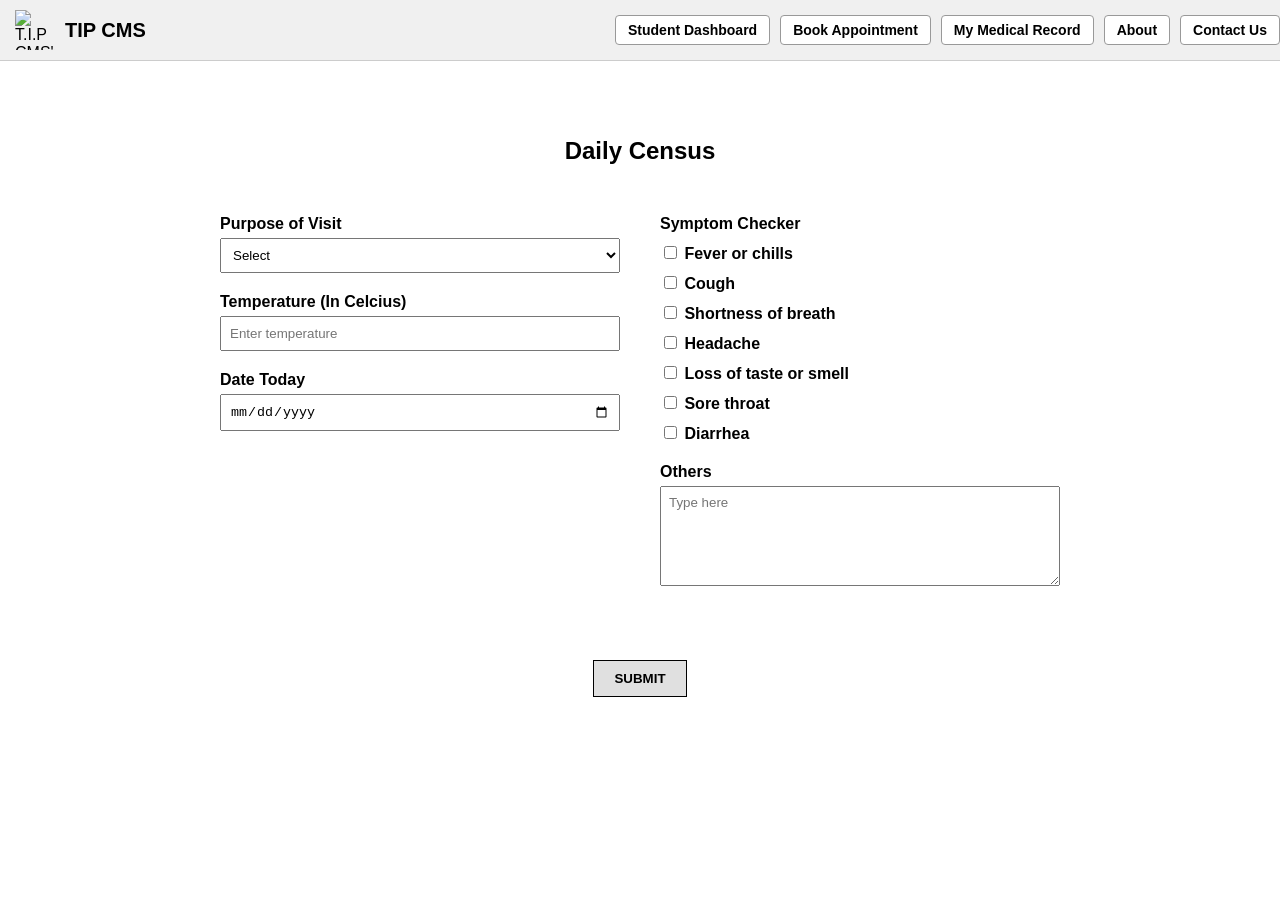
==== html/index.html @ 0d44edbc "moved the html files within an html folder" ====
<!DOCTYPE html>
<html lang="en">
<head>
  <meta charset="UTF-8">
  <title>Daily Census</title>
  <link rel="icon" type="image/x-icon" href="res/logo.ico">
  <meta name="viewport" content="width=device-width, initial-scale=1">
  <link rel="stylesheet" href="styles.css">
</head>

<style>
  body {
    font-family: sans-serif;
    margin: 0;
    padding: 0;
    background: #fff;
    display: flex;
    flex-direction: column;
    align-items: center;
  }
  
  .topbar {
    display: flex;
    align-items: center;
    padding: 10px;
    background: #f0f0f0;
    gap: 10px;
    width: 100%;
    border-bottom: 1px solid #ccc;
    flex-wrap: wrap;
  }
  
  .logo {
    font-weight: bold;
    font-size: 20px;
    margin-right: auto;
    
  }
  
  .topbar a.topbar-btn {
    padding: 6px 12px;
    border: 1px solid #999;
    background: #fff;
    text-decoration: none;
    color: #000;
    font-weight: bold;
    cursor: pointer;
    border-radius: 4px;
    font-size: 14px;
    transition: background 0.2s;
  }
  
  .topbar a.topbar-btn:hover {
    background: #ddd;
  }
  
  /* Main content */
  .container {
    padding: 30px;
    max-width: 900px;
    margin-top: 30px;
    width: 100%;
    box-sizing: border-box;
  }
  
  h1 {
    text-align: center;
    margin-bottom: 30px;
    font-size: 24px;
  }
  
  .form-grid {
    display: flex;
    justify-content: space-between;
    gap: 40px;
    flex-wrap: wrap;
  }
  
  .left-column, .right-column {
    flex: 1;
    min-width: 300px;
  }
  
  label {
    display: block;
    margin-top: 20px;
    font-weight: bold;
  }
  
  input[type="text"], select, input[type="date"], textarea {
    width: 100%;
    padding: 8px;
    margin-top: 5px;
    box-sizing: border-box;
  }
  
  .checkbox-group label {
    display: block;
    margin-top: 10px;
  }
  
  textarea {
    height: 100px;
    resize: vertical;
    margin-top: 5px;
    font-family: sans-serif;
  }
  
  .warning {
    color: red;
    font-size: 12px;
    display: none;
  }
  
  .submit-container {
    text-align: center;
    margin-top: 30px;
    width: 100%;
  }
  
  .submit-container button {
    padding: 10px 20px;
    font-weight: bold;
    border: 1px solid #000;
    background-color: #e0e0e0;
    cursor: pointer;
  }
  
</style>

<body>
  <header class="topbar">
    <img alt="T.I.P CMS's Logo" height="40" src="res/logo.svg" width="40" style="margin-left: 15px;"/>
    <div class="logo">TIP CMS</div>
    <a href="#" class="topbar-btn">Student Dashboard</a>
    <a href="#" class="topbar-btn">Book Appointment</a>
    <a href="#" class="topbar-btn">My Medical Record</a>
    <a href="#" class="topbar-btn">About</a>
    <a href="#" class="topbar-btn">Contact Us</a>
  </header>

  <main class="container">
    <h1>Daily Census</h1>
    <form class="form-grid" id="dailyForm">

      <div class="left-column">
        <label>Purpose of Visit</label>
        <select id="visitPurpose">
          <option value="">Select</option>
          <option>Check-Up</option>
          <option>Follow-up</option>
          <option>Emergency</option>
        </select>
        <small class="warning" id="purposeWarning"></small>

        <label>Temperature (In Celcius)</label>
        <input type="text" id="temperature" placeholder="Enter temperature">
        <small class="warning" id="tempWarning"></small>

        <label>Date Today</label>
        <input type="date" id="todayDate">
        <small class="warning" id="dateWarning"></small>
      </div>

      <div class="right-column">
        <label>Symptom Checker</label>
        <div class="checkbox-group">
          <label><input type="checkbox"> Fever or chills</label>
          <label><input type="checkbox"> Cough</label>
          <label><input type="checkbox"> Shortness of breath</label>
          <label><input type="checkbox"> Headache</label>
          <label><input type="checkbox"> Loss of taste or smell</label>
          <label><input type="checkbox"> Sore throat</label>
          <label><input type="checkbox"> Diarrhea</label>
        </div>

        <label>Others</label>
        <textarea placeholder="Type here"></textarea>
      </div>

      <div class="submit-container">
        <button type="submit">SUBMIT</button>
      </div>

    </form>
  </main>

  <script src="script.js"></script>
</body>
</html>
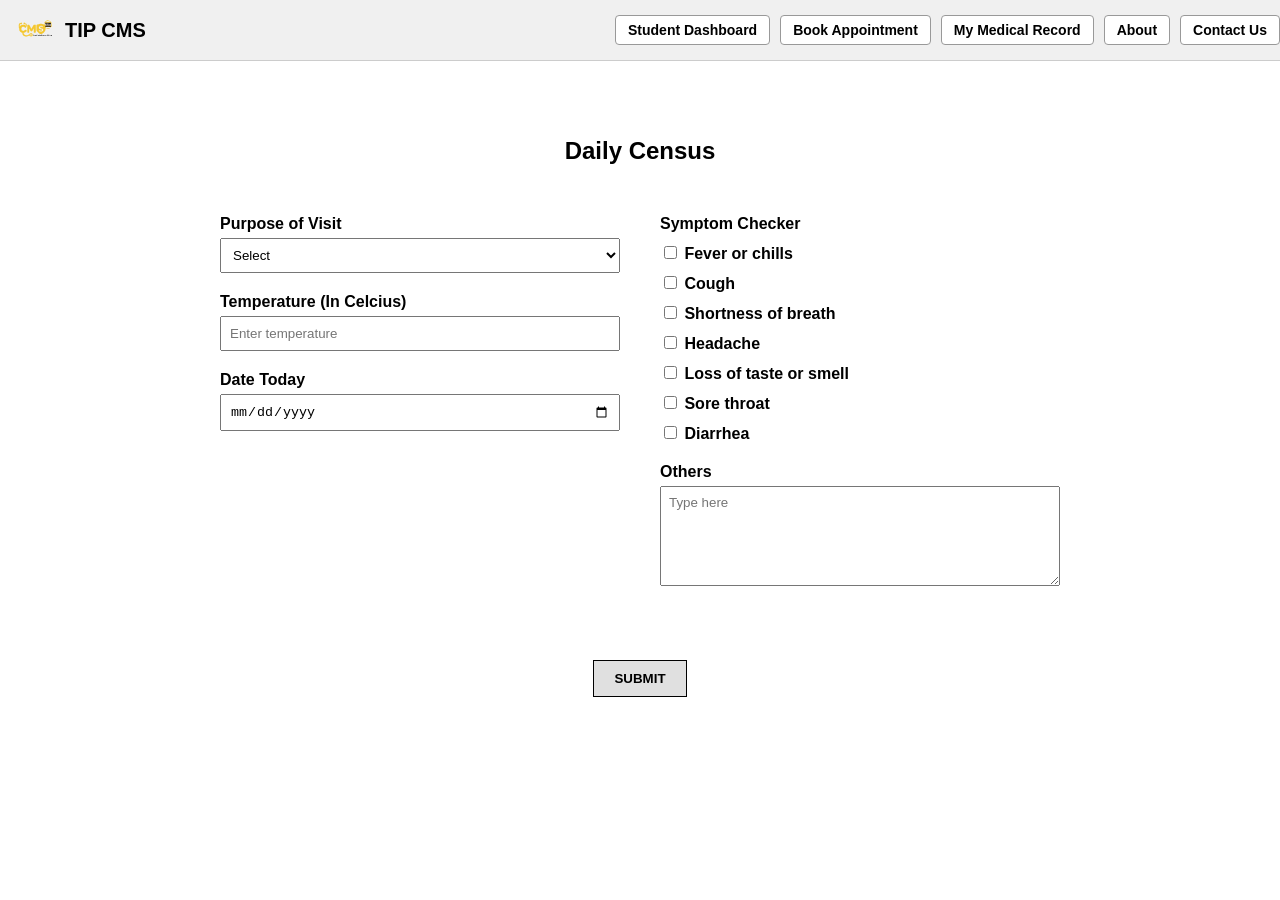
==== commit b2a81788: "changes in image referencing" ====
--- a/html/index.html
+++ b/html/index.html
@@ -3,7 +3,7 @@
 <head>
   <meta charset="UTF-8">
   <title>Daily Census</title>
-  <link rel="icon" type="image/x-icon" href="res/logo.ico">
+  <link rel="icon" type="image/x-icon" href="../res/logo.ico">
   <meta name="viewport" content="width=device-width, initial-scale=1">
   <link rel="stylesheet" href="styles.css">
 </head>
@@ -130,7 +130,7 @@
 
 <body>
   <header class="topbar">
-    <img alt="T.I.P CMS's Logo" height="40" src="res/logo.svg" width="40" style="margin-left: 15px;"/>
+    <img alt="T.I.P CMS's Logo" height="40" src="../res/logo.svg" width="40" style="margin-left: 15px;"/>
     <div class="logo">TIP CMS</div>
     <a href="#" class="topbar-btn">Student Dashboard</a>
     <a href="#" class="topbar-btn">Book Appointment</a>
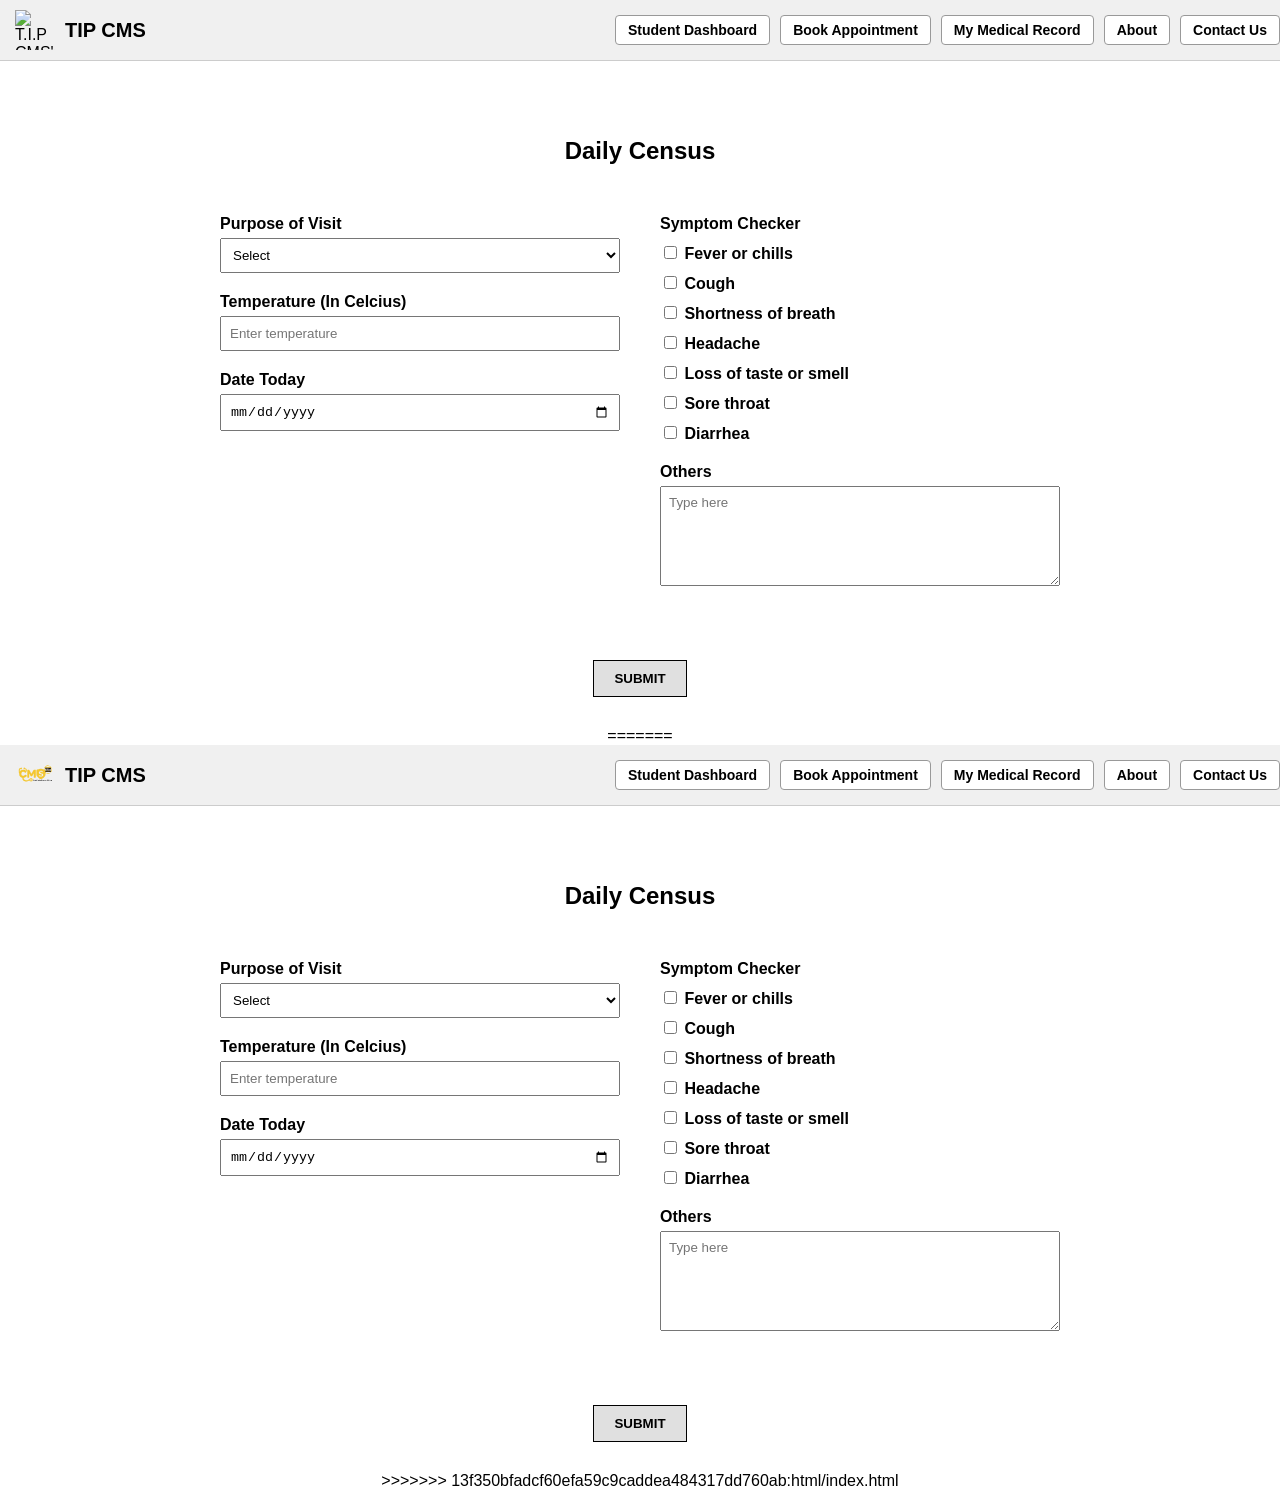
==== commit 5eb4144c: "Merge branch 'main' of https://github.com/HLyH3LL/CMS" ====
--- a/html/index.html
+++ b/html/index.html
@@ -3,7 +3,7 @@
 <head>
   <meta charset="UTF-8">
   <title>Daily Census</title>
-  <link rel="icon" type="image/x-icon" href="../res/logo.ico">
+  <link rel="icon" type="image/x-icon" href="res/logo.ico"><link rel="icon" type="image/x-icon" href="res/logo.ico">
   <meta name="viewport" content="width=device-width, initial-scale=1">
   <link rel="stylesheet" href="styles.css">
 </head>
@@ -130,7 +130,7 @@
 
 <body>
   <header class="topbar">
-    <img alt="T.I.P CMS's Logo" height="40" src="../res/logo.svg" width="40" style="margin-left: 15px;"/>
+    <img alt="T.I.P CMS's Logo" height="40" src="res/logo.svg" width="40" style="margin-left: 15px;"/>
     <div class="logo">TIP CMS</div>
     <a href="#" class="topbar-btn">Student Dashboard</a>
     <a href="#" class="topbar-btn">Book Appointment</a>
@@ -188,3 +188,195 @@
   <script src="script.js"></script>
 </body>
 </html>
+=======
+<!DOCTYPE html>
+<html lang="en">
+<head>
+  <meta charset="UTF-8">
+  <title>Daily Census</title>
+  <link rel="icon" type="image/x-icon" href="../res/logo.ico">
+  <meta name="viewport" content="width=device-width, initial-scale=1">
+  <link rel="stylesheet" href="styles.css">
+</head>
+
+<style>
+  body {
+    font-family: sans-serif;
+    margin: 0;
+    padding: 0;
+    background: #fff;
+    display: flex;
+    flex-direction: column;
+    align-items: center;
+  }
+  
+  .topbar {
+    display: flex;
+    align-items: center;
+    padding: 10px;
+    background: #f0f0f0;
+    gap: 10px;
+    width: 100%;
+    border-bottom: 1px solid #ccc;
+    flex-wrap: wrap;
+  }
+  
+  .logo {
+    font-weight: bold;
+    font-size: 20px;
+    margin-right: auto;
+    
+  }
+  
+  .topbar a.topbar-btn {
+    padding: 6px 12px;
+    border: 1px solid #999;
+    background: #fff;
+    text-decoration: none;
+    color: #000;
+    font-weight: bold;
+    cursor: pointer;
+    border-radius: 4px;
+    font-size: 14px;
+    transition: background 0.2s;
+  }
+  
+  .topbar a.topbar-btn:hover {
+    background: #ddd;
+  }
+  
+  /* Main content */
+  .container {
+    padding: 30px;
+    max-width: 900px;
+    margin-top: 30px;
+    width: 100%;
+    box-sizing: border-box;
+  }
+  
+  h1 {
+    text-align: center;
+    margin-bottom: 30px;
+    font-size: 24px;
+  }
+  
+  .form-grid {
+    display: flex;
+    justify-content: space-between;
+    gap: 40px;
+    flex-wrap: wrap;
+  }
+  
+  .left-column, .right-column {
+    flex: 1;
+    min-width: 300px;
+  }
+  
+  label {
+    display: block;
+    margin-top: 20px;
+    font-weight: bold;
+  }
+  
+  input[type="text"], select, input[type="date"], textarea {
+    width: 100%;
+    padding: 8px;
+    margin-top: 5px;
+    box-sizing: border-box;
+  }
+  
+  .checkbox-group label {
+    display: block;
+    margin-top: 10px;
+  }
+  
+  textarea {
+    height: 100px;
+    resize: vertical;
+    margin-top: 5px;
+    font-family: sans-serif;
+  }
+  
+  .warning {
+    color: red;
+    font-size: 12px;
+    display: none;
+  }
+  
+  .submit-container {
+    text-align: center;
+    margin-top: 30px;
+    width: 100%;
+  }
+  
+  .submit-container button {
+    padding: 10px 20px;
+    font-weight: bold;
+    border: 1px solid #000;
+    background-color: #e0e0e0;
+    cursor: pointer;
+  }
+  
+</style>
+
+<body>
+  <header class="topbar">
+    <img alt="T.I.P CMS's Logo" height="40" src="../res/logo.svg" width="40" style="margin-left: 15px;"/>
+    <div class="logo">TIP CMS</div>
+    <a href="#" class="topbar-btn">Student Dashboard</a>
+    <a href="#" class="topbar-btn">Book Appointment</a>
+    <a href="#" class="topbar-btn">My Medical Record</a>
+    <a href="#" class="topbar-btn">About</a>
+    <a href="#" class="topbar-btn">Contact Us</a>
+  </header>
+
+  <main class="container">
+    <h1>Daily Census</h1>
+    <form class="form-grid" id="dailyForm">
+
+      <div class="left-column">
+        <label>Purpose of Visit</label>
+        <select id="visitPurpose">
+          <option value="">Select</option>
+          <option>Check-Up</option>
+          <option>Follow-up</option>
+          <option>Emergency</option>
+        </select>
+        <small class="warning" id="purposeWarning"></small>
+
+        <label>Temperature (In Celcius)</label>
+        <input type="text" id="temperature" placeholder="Enter temperature">
+        <small class="warning" id="tempWarning"></small>
+
+        <label>Date Today</label>
+        <input type="date" id="todayDate">
+        <small class="warning" id="dateWarning"></small>
+      </div>
+
+      <div class="right-column">
+        <label>Symptom Checker</label>
+        <div class="checkbox-group">
+          <label><input type="checkbox"> Fever or chills</label>
+          <label><input type="checkbox"> Cough</label>
+          <label><input type="checkbox"> Shortness of breath</label>
+          <label><input type="checkbox"> Headache</label>
+          <label><input type="checkbox"> Loss of taste or smell</label>
+          <label><input type="checkbox"> Sore throat</label>
+          <label><input type="checkbox"> Diarrhea</label>
+        </div>
+
+        <label>Others</label>
+        <textarea placeholder="Type here"></textarea>
+      </div>
+
+      <div class="submit-container">
+        <button type="submit">SUBMIT</button>
+      </div>
+
+    </form>
+  </main>
+
+  <script src="script.js"></script>
+</body>
+</html>
+>>>>>>> 13f350bfadcf60efa59c9caddea484317dd760ab:html/index.html
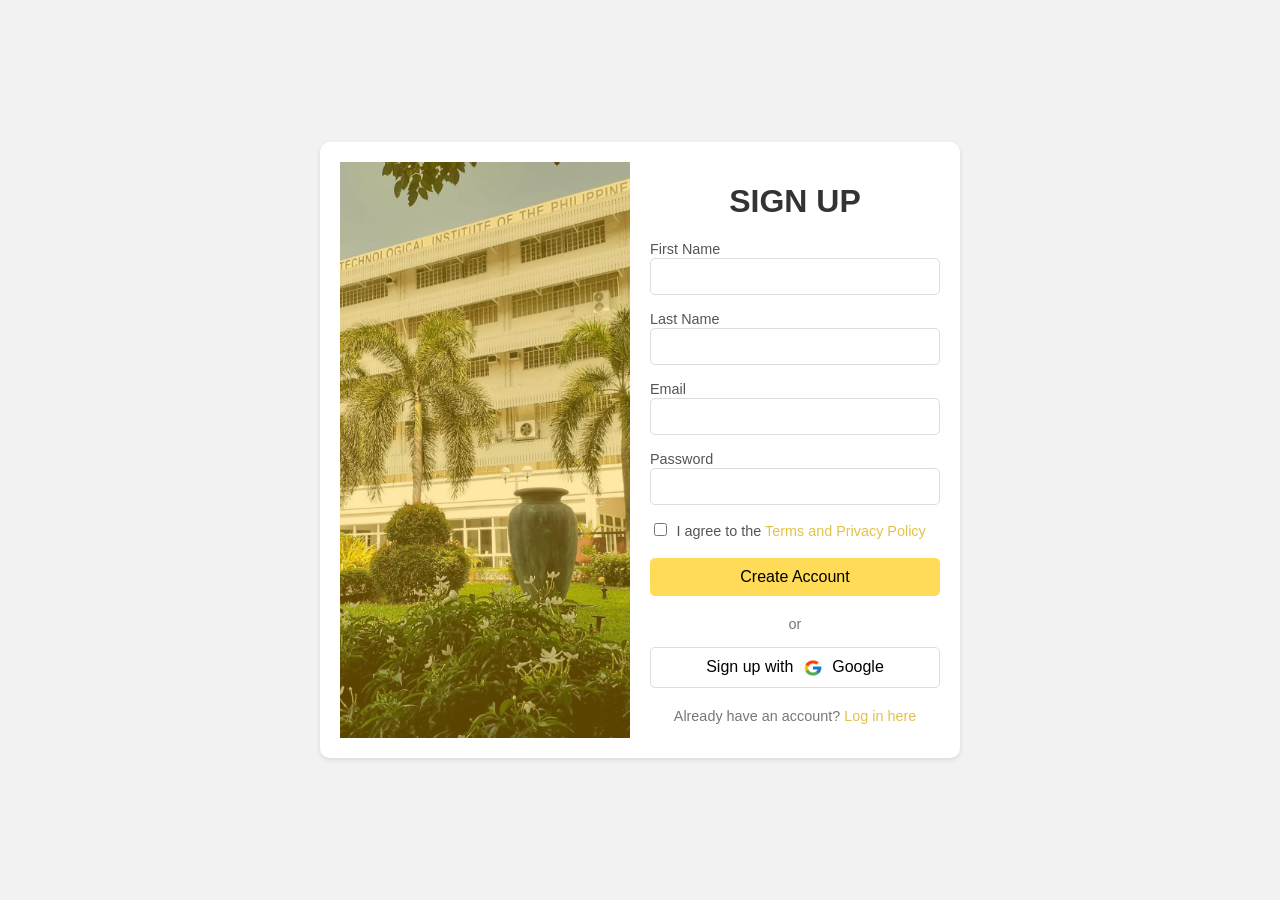
==== commit 8365a97a: "added signup" ====
--- a/html/index.html
+++ b/html/index.html
@@ -1,382 +1,39 @@
 <!DOCTYPE html>
-<html lang="en">
+<html>
 <head>
-  <meta charset="UTF-8">
-  <title>Daily Census</title>
-  <link rel="icon" type="image/x-icon" href="res/logo.ico"><link rel="icon" type="image/x-icon" href="res/logo.ico">
-  <meta name="viewport" content="width=device-width, initial-scale=1">
-  <link rel="stylesheet" href="styles.css">
+    <title>Sign Up</title>
+    <link rel="stylesheet" href="style.css">
 </head>
-
-<style>
-  body {
-    font-family: sans-serif;
-    margin: 0;
-    padding: 0;
-    background: #fff;
-    display: flex;
-    flex-direction: column;
-    align-items: center;
-  }
-  
-  .topbar {
-    display: flex;
-    align-items: center;
-    padding: 10px;
-    background: #f0f0f0;
-    gap: 10px;
-    width: 100%;
-    border-bottom: 1px solid #ccc;
-    flex-wrap: wrap;
-  }
-  
-  .logo {
-    font-weight: bold;
-    font-size: 20px;
-    margin-right: auto;
-    
-  }
-  
-  .topbar a.topbar-btn {
-    padding: 6px 12px;
-    border: 1px solid #999;
-    background: #fff;
-    text-decoration: none;
-    color: #000;
-    font-weight: bold;
-    cursor: pointer;
-    border-radius: 4px;
-    font-size: 14px;
-    transition: background 0.2s;
-  }
-  
-  .topbar a.topbar-btn:hover {
-    background: #ddd;
-  }
-  
-  /* Main content */
-  .container {
-    padding: 30px;
-    max-width: 900px;
-    margin-top: 30px;
-    width: 100%;
-    box-sizing: border-box;
-  }
-  
-  h1 {
-    text-align: center;
-    margin-bottom: 30px;
-    font-size: 24px;
-  }
-  
-  .form-grid {
-    display: flex;
-    justify-content: space-between;
-    gap: 40px;
-    flex-wrap: wrap;
-  }
-  
-  .left-column, .right-column {
-    flex: 1;
-    min-width: 300px;
-  }
-  
-  label {
-    display: block;
-    margin-top: 20px;
-    font-weight: bold;
-  }
-  
-  input[type="text"], select, input[type="date"], textarea {
-    width: 100%;
-    padding: 8px;
-    margin-top: 5px;
-    box-sizing: border-box;
-  }
-  
-  .checkbox-group label {
-    display: block;
-    margin-top: 10px;
-  }
-  
-  textarea {
-    height: 100px;
-    resize: vertical;
-    margin-top: 5px;
-    font-family: sans-serif;
-  }
-  
-  .warning {
-    color: red;
-    font-size: 12px;
-    display: none;
-  }
-  
-  .submit-container {
-    text-align: center;
-    margin-top: 30px;
-    width: 100%;
-  }
-  
-  .submit-container button {
-    padding: 10px 20px;
-    font-weight: bold;
-    border: 1px solid #000;
-    background-color: #e0e0e0;
-    cursor: pointer;
-  }
-  
-</style>
-
 <body>
-  <header class="topbar">
-    <img alt="T.I.P CMS's Logo" height="40" src="res/logo.svg" width="40" style="margin-left: 15px;"/>
-    <div class="logo">TIP CMS</div>
-    <a href="#" class="topbar-btn">Student Dashboard</a>
-    <a href="#" class="topbar-btn">Book Appointment</a>
-    <a href="#" class="topbar-btn">My Medical Record</a>
-    <a href="#" class="topbar-btn">About</a>
-    <a href="#" class="topbar-btn">Contact Us</a>
-  </header>
-
-  <main class="container">
-    <h1>Daily Census</h1>
-    <form class="form-grid" id="dailyForm">
-
-      <div class="left-column">
-        <label>Purpose of Visit</label>
-        <select id="visitPurpose">
-          <option value="">Select</option>
-          <option>Check-Up</option>
-          <option>Follow-up</option>
-          <option>Emergency</option>
-        </select>
-        <small class="warning" id="purposeWarning"></small>
-
-        <label>Temperature (In Celcius)</label>
-        <input type="text" id="temperature" placeholder="Enter temperature">
-        <small class="warning" id="tempWarning"></small>
-
-        <label>Date Today</label>
-        <input type="date" id="todayDate">
-        <small class="warning" id="dateWarning"></small>
-      </div>
-
-      <div class="right-column">
-        <label>Symptom Checker</label>
-        <div class="checkbox-group">
-          <label><input type="checkbox"> Fever or chills</label>
-          <label><input type="checkbox"> Cough</label>
-          <label><input type="checkbox"> Shortness of breath</label>
-          <label><input type="checkbox"> Headache</label>
-          <label><input type="checkbox"> Loss of taste or smell</label>
-          <label><input type="checkbox"> Sore throat</label>
-          <label><input type="checkbox"> Diarrhea</label>
+    <form>
+        <div class="container">
+            <div class="left-section">
+                <img src="pic.png" alt="Placeholder Image" class="left-image">
+            </div>
+            <div class="right-section">
+                <h1>SIGN UP</h1>
+                <label for="firstName">First Name</label><br>
+                <input type="text" id="firstName" required><br>
+                <label for="lastName">Last Name</label><br>
+                <input type="text" id="lastName" required><br>
+                <div>
+                    <label for="email">Email</label><br>
+                    <input type="email" id="email" required><br>
+                    <label for="password">Password</label><br>
+                    <input type="password" id="password" required><br>
+                </div>
+                <div>
+                    <input type="checkbox" id="agree" name="agree" requiredS>
+                    <label for="agree">I agree to the <a href="#">Terms and Privacy Policy</a></label><br><br>
+                </div>
+                <button type="submit">Create Account</button>
+                <p>or</p>
+                <button>Sign up with
+                    <img src="icons8-google-48 (1).png" style="width: 20px; height: 18px; vertical-align: middle; margin-left: 5px; margin-right: 5px;"> Google
+                </button>
+                <p>Already have an account? <a href="#">Log in here</a></p>
+            </div>
         </div>
-
-        <label>Others</label>
-        <textarea placeholder="Type here"></textarea>
-      </div>
-
-      <div class="submit-container">
-        <button type="submit">SUBMIT</button>
-      </div>
-
     </form>
-  </main>
-
-  <script src="script.js"></script>
 </body>
-</html>
-=======
-<!DOCTYPE html>
-<html lang="en">
-<head>
-  <meta charset="UTF-8">
-  <title>Daily Census</title>
-  <link rel="icon" type="image/x-icon" href="../res/logo.ico">
-  <meta name="viewport" content="width=device-width, initial-scale=1">
-  <link rel="stylesheet" href="styles.css">
-</head>
-
-<style>
-  body {
-    font-family: sans-serif;
-    margin: 0;
-    padding: 0;
-    background: #fff;
-    display: flex;
-    flex-direction: column;
-    align-items: center;
-  }
-  
-  .topbar {
-    display: flex;
-    align-items: center;
-    padding: 10px;
-    background: #f0f0f0;
-    gap: 10px;
-    width: 100%;
-    border-bottom: 1px solid #ccc;
-    flex-wrap: wrap;
-  }
-  
-  .logo {
-    font-weight: bold;
-    font-size: 20px;
-    margin-right: auto;
-    
-  }
-  
-  .topbar a.topbar-btn {
-    padding: 6px 12px;
-    border: 1px solid #999;
-    background: #fff;
-    text-decoration: none;
-    color: #000;
-    font-weight: bold;
-    cursor: pointer;
-    border-radius: 4px;
-    font-size: 14px;
-    transition: background 0.2s;
-  }
-  
-  .topbar a.topbar-btn:hover {
-    background: #ddd;
-  }
-  
-  /* Main content */
-  .container {
-    padding: 30px;
-    max-width: 900px;
-    margin-top: 30px;
-    width: 100%;
-    box-sizing: border-box;
-  }
-  
-  h1 {
-    text-align: center;
-    margin-bottom: 30px;
-    font-size: 24px;
-  }
-  
-  .form-grid {
-    display: flex;
-    justify-content: space-between;
-    gap: 40px;
-    flex-wrap: wrap;
-  }
-  
-  .left-column, .right-column {
-    flex: 1;
-    min-width: 300px;
-  }
-  
-  label {
-    display: block;
-    margin-top: 20px;
-    font-weight: bold;
-  }
-  
-  input[type="text"], select, input[type="date"], textarea {
-    width: 100%;
-    padding: 8px;
-    margin-top: 5px;
-    box-sizing: border-box;
-  }
-  
-  .checkbox-group label {
-    display: block;
-    margin-top: 10px;
-  }
-  
-  textarea {
-    height: 100px;
-    resize: vertical;
-    margin-top: 5px;
-    font-family: sans-serif;
-  }
-  
-  .warning {
-    color: red;
-    font-size: 12px;
-    display: none;
-  }
-  
-  .submit-container {
-    text-align: center;
-    margin-top: 30px;
-    width: 100%;
-  }
-  
-  .submit-container button {
-    padding: 10px 20px;
-    font-weight: bold;
-    border: 1px solid #000;
-    background-color: #e0e0e0;
-    cursor: pointer;
-  }
-  
-</style>
-
-<body>
-  <header class="topbar">
-    <img alt="T.I.P CMS's Logo" height="40" src="../res/logo.svg" width="40" style="margin-left: 15px;"/>
-    <div class="logo">TIP CMS</div>
-    <a href="#" class="topbar-btn">Student Dashboard</a>
-    <a href="#" class="topbar-btn">Book Appointment</a>
-    <a href="#" class="topbar-btn">My Medical Record</a>
-    <a href="#" class="topbar-btn">About</a>
-    <a href="#" class="topbar-btn">Contact Us</a>
-  </header>
-
-  <main class="container">
-    <h1>Daily Census</h1>
-    <form class="form-grid" id="dailyForm">
-
-      <div class="left-column">
-        <label>Purpose of Visit</label>
-        <select id="visitPurpose">
-          <option value="">Select</option>
-          <option>Check-Up</option>
-          <option>Follow-up</option>
-          <option>Emergency</option>
-        </select>
-        <small class="warning" id="purposeWarning"></small>
-
-        <label>Temperature (In Celcius)</label>
-        <input type="text" id="temperature" placeholder="Enter temperature">
-        <small class="warning" id="tempWarning"></small>
-
-        <label>Date Today</label>
-        <input type="date" id="todayDate">
-        <small class="warning" id="dateWarning"></small>
-      </div>
-
-      <div class="right-column">
-        <label>Symptom Checker</label>
-        <div class="checkbox-group">
-          <label><input type="checkbox"> Fever or chills</label>
-          <label><input type="checkbox"> Cough</label>
-          <label><input type="checkbox"> Shortness of breath</label>
-          <label><input type="checkbox"> Headache</label>
-          <label><input type="checkbox"> Loss of taste or smell</label>
-          <label><input type="checkbox"> Sore throat</label>
-          <label><input type="checkbox"> Diarrhea</label>
-        </div>
-
-        <label>Others</label>
-        <textarea placeholder="Type here"></textarea>
-      </div>
-
-      <div class="submit-container">
-        <button type="submit">SUBMIT</button>
-      </div>
-
-    </form>
-  </main>
-
-  <script src="script.js"></script>
-</body>
-</html>
->>>>>>> 13f350bfadcf60efa59c9caddea484317dd760ab:html/index.html
+</html>
--- a/html/style.css
+++ b/html/style.css
@@ -0,0 +1,126 @@
+body {
+    font-family: sans-serif;
+    background-color: #f2f2f2;
+    margin: 0;
+    padding: 0;
+    display: flex;
+    justify-content: center;
+    align-items: center;
+    height: 100vh;
+}
+
+.container {
+    background-color: white;
+    padding: 20px;
+    border-radius: 10px;
+    box-shadow: 0 2px 5px rgba(0, 0, 0, 0.1);
+    width: 600px;
+    margin: 0 auto;
+    display: flex;
+    flex-direction: row;
+    align-items: stretch; 
+}
+
+.left-section {
+    flex: 1;
+    padding-right: 20px;
+    display: flex;
+    justify-content: flex-start;
+    align-items: stretch; 
+    overflow: hidden;  
+}
+
+.right-section {
+    flex: 1;
+}
+
+.left-image {
+    width: 100%;
+    height: 100%;
+    object-fit: cover;   
+}
+
+
+h1 {
+    text-align: center;
+    color: #333;
+    margin-bottom: 20px;
+}
+
+form {
+    display: flex;
+    flex-direction: column;
+}
+
+label {
+    margin-bottom: 5px;
+    color: #555;
+    font-size: 0.9em;
+}
+
+input[type="text"],
+input[type="email"],
+input[type="password"] {
+    padding: 10px;
+    margin-bottom: 15px;
+    border: 1px solid #ddd;
+    border-radius: 5px;
+    box-sizing: border-box;
+    width: 100%;
+}
+
+input[type="text"]:focus,
+input[type="email"]:focus,
+input[type="password"]:focus {
+    border-color: #ffdb58;
+    outline: none;
+}
+
+input[type="checkbox"] {
+    margin-right: 5px;
+}
+
+button {
+    padding: 10px 20px;
+    border: none;
+    border-radius: 5px;
+    cursor: pointer;
+    font-size: 1em;
+    width: 100%;
+    margin-bottom: 10px;
+}
+
+button[type="submit"] {
+    background-color: #ffdb58;
+    color: rgb(0, 0, 0);
+}
+
+button[type="submit"]:hover {
+    background-color: #ffc800;
+}
+
+button:last-of-type {
+    background-color: #ffffff;
+    color: rgb(0, 0, 0);
+    border: 1px solid #ddd;
+}
+
+button:last-of-type:hover {
+    background-color: #ffffff;
+}
+
+p {
+    text-align: center;
+    color: #777;
+    font-size: 0.9em;
+    margin-top: 10px;
+}
+
+a {
+    color: #e3c248;
+    text-decoration: none;
+}
+
+a:hover {
+    text-decoration: underline;
+}
